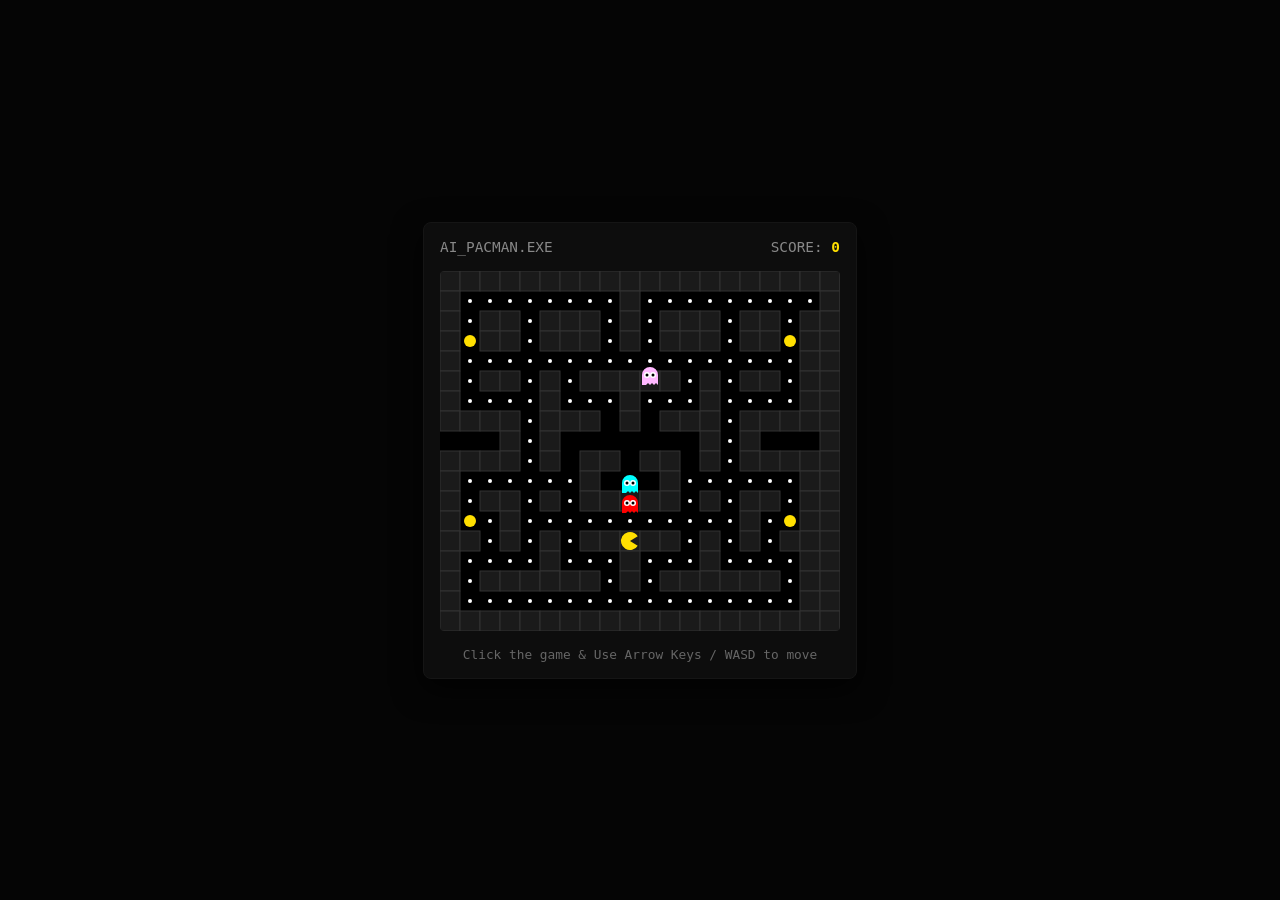
==== game.html @ cd70586c "feat: standalone pacman game test" ====
<!DOCTYPE html>
<html lang="en">
<head>
    <meta charset="UTF-8">
    <meta name="viewport" content="width=device-width, initial-scale=1.0">
    <title>AI Pac-Man Test</title>
    <style>
        body {
            background-color: #050505;
            color: #fff;
            font-family: monospace;
            display: flex;
            flex-direction: column;
            align-items: center;
            justify-content: center;
            height: 100vh;
            margin: 0;
        }
        .game-wrapper {
            background: #0d0d0d;
            border: 1px solid #151515;
            border-radius: 8px;
            padding: 1rem;
            box-shadow: 0 10px 30px rgba(0,0,0,0.8);
        }
        .header {
            display: flex;
            justify-content: space-between;
            margin-bottom: 1rem;
            font-size: 0.9rem;
            color: #888;
        }
        .score { color: #ffdf00; font-weight: bold; }
        canvas {
            background: #000;
            border-radius: 4px;
            display: block;
        }
        .controls { margin-top: 1rem; color: #666; font-size: 0.8rem; text-align: center; }
    </style>
</head>
<body>

    <div class="game-wrapper">
        <div class="header">
            <span>AI_PACMAN.EXE</span>
            <span>SCORE: <span class="score" id="score">0</span></span>
        </div>
        <canvas id="gameCanvas" width="400" height="360" tabindex="1"></canvas>
        <div class="controls">Click the game & Use Arrow Keys / WASD to move</div>
    </div>

    <script>
        const canvas = document.getElementById('gameCanvas');
        const ctx = canvas.getContext('2d');
        const scoreEl = document.getElementById('score');

        const tileSize = 20;
        // 20x18 grid
        const map = [
            "####################",
            "#........#.........#",
            "#.##.###.#.###.##.#",
            "#o##.###.#.###.##o#",
            "#.................#",
            "#.##.#.#####.#.##.#",
            "#....#...#...#....#",
            "####.### # ###.####",
            "   #.#       #.#   ",
            "####.# ##-## #.####",
            "#......#   #......#",
            "#.##.#.#####.#.##.#",
            "#o.#...........#.o#",
            "##.#.#.#####.#.#.##",
            "#....#...#...#....#",
            "#.######.#.######.#",
            "#.................#",
            "####################"
        ];

        let grid = [];
        let score = 0;
        let pacman = { x: 9, y: 13, dx: 0, dy: 0, nextDx: 0, nextDy: 0, angle: 0, mouth: 0, mouthDir: 1 };
        let ghosts = [
            { x: 9, y: 8, dx: 0, dy: 0, color: '#ff0000' },
            { x: 10, y: 8, dx: 0, dy: 0, color: '#ffb8ff' },
            { x: 9, y: 7, dx: 0, dy: 0, color: '#00ffff' }
        ];

        // Parse map
        for (let r = 0; r < map.length; r++) {
            let row = [];
            for (let c = 0; c < map[r].length; c++) {
                let char = map[r][c];
                if (char === '#') row.push(1);
                else if (char === '.') row.push(2);
                else if (char === 'o') row.push(3);
                else row.push(0);
            }
            row.push(1); // Right wall
            grid.push(row);
        }

        // Input Handler
        window.addEventListener('keydown', (e) => {
            if (['ArrowUp', 'ArrowDown', 'ArrowLeft', 'ArrowRight', 'w', 'a', 's', 'd'].includes(e.key)) {
                e.preventDefault();
            }
            if (e.key === 'ArrowUp' || e.key === 'w') { pacman.nextDx = 0; pacman.nextDy = -1; pacman.angle = -Math.PI/2; }
            if (e.key === 'ArrowDown' || e.key === 's') { pacman.nextDx = 0; pacman.nextDy = 1; pacman.angle = Math.PI/2; }
            if (e.key === 'ArrowLeft' || e.key === 'a') { pacman.nextDx = -1; pacman.nextDy = 0; pacman.angle = Math.PI; }
            if (e.key === 'ArrowRight' || e.key === 'd') { pacman.nextDx = 1; pacman.nextDy = 0; pacman.angle = 0; }
        });

        function draw() {
            ctx.fillStyle = '#000';
            ctx.fillRect(0, 0, canvas.width, canvas.height);

            // Draw Map
            for (let r = 0; r < grid.length; r++) {
                for (let c = 0; c < grid[r].length; c++) {
                    let val = grid[r][c];
                    let x = c * tileSize;
                    let y = r * tileSize;
                    
                    if (val === 1) {
                        ctx.fillStyle = '#1a1a1a';
                        ctx.fillRect(x, y, tileSize, tileSize);
                        ctx.strokeStyle = '#333';
                        ctx.strokeRect(x, y, tileSize, tileSize);
                    } else if (val === 2) {
                        ctx.fillStyle = '#fff';
                        ctx.beginPath();
                        ctx.arc(x + tileSize/2, y + tileSize/2, 2, 0, Math.PI * 2);
                        ctx.fill();
                    } else if (val === 3) {
                        ctx.fillStyle = '#ffdf00';
                        ctx.beginPath();
                        ctx.arc(x + tileSize/2, y + tileSize/2, 6, 0, Math.PI * 2);
                        ctx.fill();
                    }
                }
            }

            // Draw Pacman
            ctx.save();
            ctx.translate(pacman.x * tileSize + tileSize/2, pacman.y * tileSize + tileSize/2);
            ctx.rotate(pacman.angle);
            ctx.fillStyle = '#ffdf00';
            ctx.beginPath();
            pacman.mouth += 0.15 * pacman.mouthDir;
            if (pacman.mouth > 1 || pacman.mouth < 0) pacman.mouthDir *= -1;
            let mouthAngle = pacman.mouth * 0.6;
            ctx.arc(0, 0, tileSize/2 - 1, mouthAngle, Math.PI * 2 - mouthAngle);
            ctx.lineTo(0, 0);
            ctx.fill();
            ctx.restore();

            // Draw Ghosts
            ghosts.forEach(g => {
                ctx.save();
                ctx.translate(g.x * tileSize + tileSize/2, g.y * tileSize + tileSize/2);
                ctx.fillStyle = g.color;
                ctx.beginPath();
                ctx.arc(0, -2, tileSize/2 - 2, Math.PI, 0);
                ctx.lineTo(tileSize/2 - 2, tileSize/2 - 2);
                for(let i=0; i<3; i++) {
                    ctx.lineTo(tileSize/2 - 2 - (i*4+2), tileSize/2 - 4);
                    ctx.lineTo(tileSize/2 - 2 - (i*4+4), tileSize/2 - 2);
                }
                ctx.lineTo(-(tileSize/2 - 2), tileSize/2 - 2);
                ctx.fill();
                // Eyes
                ctx.fillStyle = '#fff';
                ctx.beginPath(); ctx.arc(-3, -2, 3, 0, Math.PI*2); ctx.fill();
                ctx.beginPath(); ctx.arc(3, -2, 3, 0, Math.PI*2); ctx.fill();
                ctx.fillStyle = '#000';
                ctx.beginPath(); ctx.arc(-3, -2, 1.5, 0, Math.PI*2); ctx.fill();
                ctx.beginPath(); ctx.arc(3, -2, 1.5, 0, Math.PI*2); ctx.fill();
                ctx.restore();
            });
        }

        function update() {
            // Handle Input Buffer
            if (pacman.nextDx !== 0 || pacman.nextDy !== 0) {
                let nextX = Math.round(pacman.x) + pacman.nextDx;
                let nextY = Math.round(pacman.y) + pacman.nextDy;
                if (grid[nextY] && grid[nextY][nextX] !== 1) {
                    pacman.dx = pacman.nextDx;
                    pacman.dy = pacman.nextDy;
                    pacman.nextDx = 0;
                    pacman.nextDy = 0;
                }
            }

            // Move Pacman
            if (pacman.x % 1 === 0 && pacman.y % 1 === 0) {
                let nextX = pacman.x + pacman.dx;
                let nextY = pacman.y + pacman.dy;
                if (!grid[nextY] || grid[nextY][nextX] === 1) {
                    pacman.dx = 0; pacman.dy = 0;
                }
            }
            
            pacman.x += pacman.dx * 0.1;
            pacman.y += pacman.dy * 0.1;

            // Eat Pellets
            let cx = Math.round(pacman.x);
            let cy = Math.round(pacman.y);
            if (grid[cy] && grid[cy][cx] === 2) {
                grid[cy][cx] = 0;
                score += 10;
                scoreEl.innerText = score;
            } else if (grid[cy] && grid[cy][cx] === 3) {
                grid[cy][cx] = 0;
                score += 50;
                scoreEl.innerText = score;
            }

            // Simple Ghost AI
            ghosts.forEach(g => {
                if (g.x % 1 === 0 && g.y % 1 === 0) {
                    let possible = [];
                    [[0,-1],[0,1],[-1,0],[1,0]].forEach(dir => {
                        if (grid[g.y+dir[1]] && grid[g.y+dir[1]][g.x+dir[0]] !== 1) {
                            possible.push(dir);
                        }
                    });
                    // Don't reverse
                    let forward = possible.filter(d => !(d[0] === -g.dx && d[1] === -g.dy));
                    if (forward.length > 0) possible = forward;
                    
                    if (possible.length > 0) {
                        let dir = possible[Math.floor(Math.random() * possible.length)];
                        g.dx = dir[0]; g.dy = dir[1];
                    } else {
                        g.dx = 0; g.dy = 0;
                    }
                }
                g.x += g.dx * 0.05;
                g.y += g.dy * 0.05;
            });
        }

        // Game Loop
        setInterval(() => {
            update();
            draw();
        }, 1000 / 60); // 60 FPS
    </script>
</body>
</html>
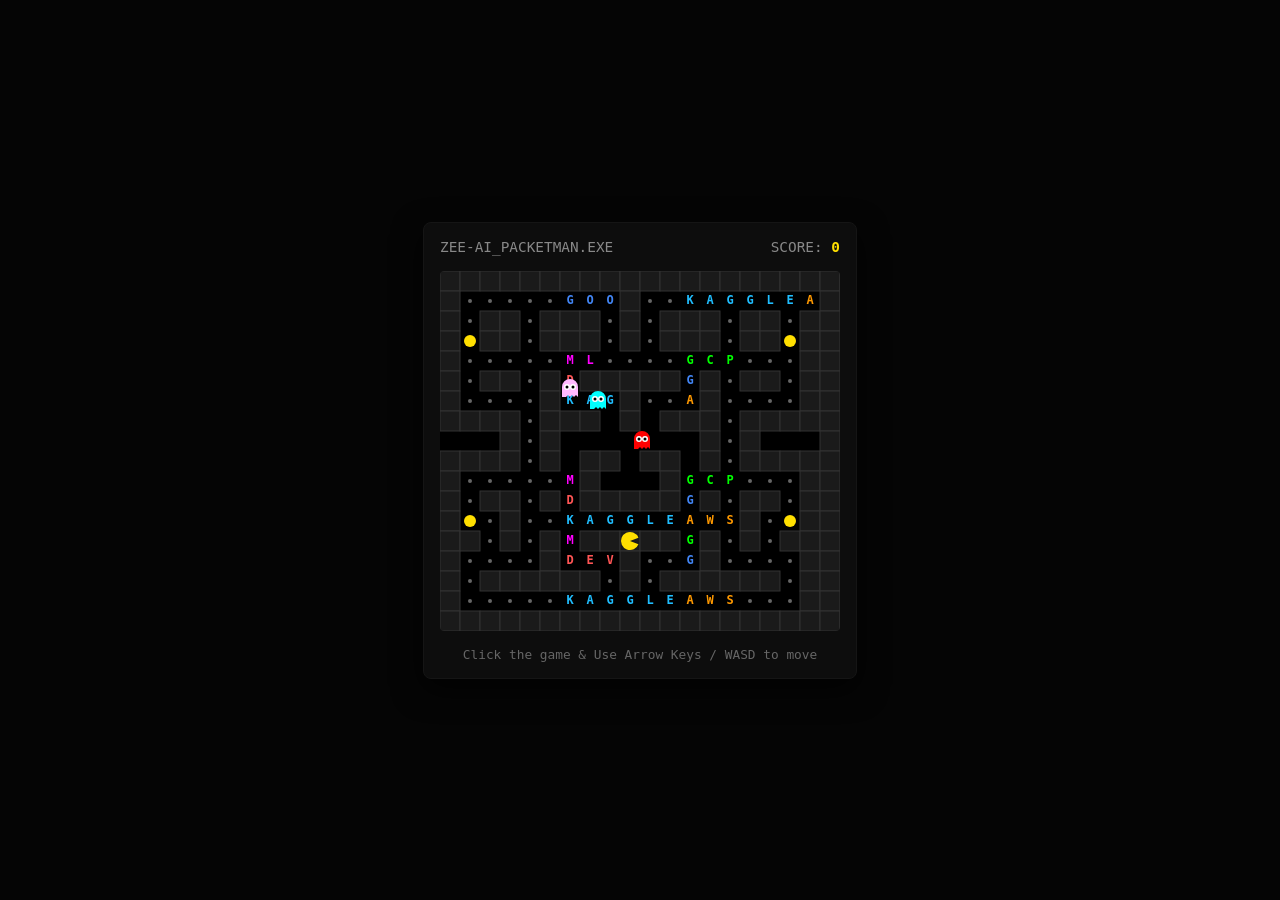
==== commit 00bfd48a: "feat: finalized ZEE-AI PACKETMAN game logic and text pellets" ====
--- a/game.html
+++ b/game.html
@@ -3,7 +3,7 @@
 <head>
     <meta charset="UTF-8">
     <meta name="viewport" content="width=device-width, initial-scale=1.0">
-    <title>AI Pac-Man Test</title>
+    <title>ZEE-AI PACKETMAN</title>
     <style>
         body {
             background-color: #050505;
@@ -43,7 +43,7 @@
 
     <div class="game-wrapper">
         <div class="header">
-            <span>AI_PACMAN.EXE</span>
+            <span>ZEE-AI_PACKETMAN.EXE</span>
             <span>SCORE: <span class="score" id="score">0</span></span>
         </div>
         <canvas id="gameCanvas" width="400" height="360" tabindex="1"></canvas>
@@ -87,21 +87,37 @@
             { x: 9, y: 7, dx: 0, dy: 0, color: '#00ffff' }
         ];
 
+        // Word definitions for the pellets
+        const words = ["GOOGLE", "KAGGLE", "AWS", "ML", "GCP", "DEV"];
+        const wordColors = ["#4285F4", "#20BEFF", "#FF9900", "#FF00FF", "#00FF00", "#FF5555"];
+        let wordIndex = 0;
+
         // Parse map
         for (let r = 0; r < map.length; r++) {
             let row = [];
             for (let c = 0; c < map[r].length; c++) {
                 let char = map[r][c];
                 if (char === '#') row.push(1);
-                else if (char === '.') row.push(2);
+                else if (char === '.') {
+                    if (c % 6 === 0) {
+                        row.push({ type: 2, word: words[wordIndex], color: wordColors[wordIndex], charIndex: 0 });
+                        wordIndex = (wordIndex + 1) % words.length;
+                    } else {
+                        let prev = row[row.length - 1];
+                        if (prev && typeof prev === 'object' && prev.type === 2 && prev.charIndex < prev.word.length - 1) {
+                            row.push({ type: 2, word: prev.word, color: prev.color, charIndex: prev.charIndex + 1 });
+                        } else {
+                            row.push(2);
+                        }
+                    }
+                }
                 else if (char === 'o') row.push(3);
                 else row.push(0);
             }
-            row.push(1); // Right wall
+            row.push(1);
             grid.push(row);
         }
 
-        // Input Handler
         window.addEventListener('keydown', (e) => {
             if (['ArrowUp', 'ArrowDown', 'ArrowLeft', 'ArrowRight', 'w', 'a', 's', 'd'].includes(e.key)) {
                 e.preventDefault();
@@ -116,7 +132,6 @@
             ctx.fillStyle = '#000';
             ctx.fillRect(0, 0, canvas.width, canvas.height);
 
-            // Draw Map
             for (let r = 0; r < grid.length; r++) {
                 for (let c = 0; c < grid[r].length; c++) {
                     let val = grid[r][c];
@@ -128,21 +143,27 @@
                         ctx.fillRect(x, y, tileSize, tileSize);
                         ctx.strokeStyle = '#333';
                         ctx.strokeRect(x, y, tileSize, tileSize);
-                    } else if (val === 2) {
-                        ctx.fillStyle = '#fff';
-                        ctx.beginPath();
-                        ctx.arc(x + tileSize/2, y + tileSize/2, 2, 0, Math.PI * 2);
-                        ctx.fill();
                     } else if (val === 3) {
                         ctx.fillStyle = '#ffdf00';
                         ctx.beginPath();
                         ctx.arc(x + tileSize/2, y + tileSize/2, 6, 0, Math.PI * 2);
                         ctx.fill();
+                    } else if (val && typeof val === 'object' && val.type === 2) {
+                        ctx.fillStyle = val.color;
+                        ctx.font = "bold 12px monospace";
+                        ctx.textAlign = "center";
+                        ctx.textBaseline = "middle";
+                        let letter = val.word[val.charIndex];
+                        ctx.fillText(letter, x + tileSize/2, y + tileSize/2);
+                    } else if (val === 2) {
+                        ctx.fillStyle = '#666';
+                        ctx.beginPath();
+                        ctx.arc(x + tileSize/2, y + tileSize/2, 2, 0, Math.PI * 2);
+                        ctx.fill();
                     }
                 }
             }
 
-            // Draw Pacman
             ctx.save();
             ctx.translate(pacman.x * tileSize + tileSize/2, pacman.y * tileSize + tileSize/2);
             ctx.rotate(pacman.angle);
@@ -156,7 +177,6 @@
             ctx.fill();
             ctx.restore();
 
-            // Draw Ghosts
             ghosts.forEach(g => {
                 ctx.save();
                 ctx.translate(g.x * tileSize + tileSize/2, g.y * tileSize + tileSize/2);
@@ -170,7 +190,6 @@
                 }
                 ctx.lineTo(-(tileSize/2 - 2), tileSize/2 - 2);
                 ctx.fill();
-                // Eyes
                 ctx.fillStyle = '#fff';
                 ctx.beginPath(); ctx.arc(-3, -2, 3, 0, Math.PI*2); ctx.fill();
                 ctx.beginPath(); ctx.arc(3, -2, 3, 0, Math.PI*2); ctx.fill();
@@ -182,7 +201,6 @@
         }
 
         function update() {
-            // Handle Input Buffer
             if (pacman.nextDx !== 0 || pacman.nextDy !== 0) {
                 let nextX = Math.round(pacman.x) + pacman.nextDx;
                 let nextY = Math.round(pacman.y) + pacman.nextDy;
@@ -194,8 +212,10 @@
                 }
             }
 
-            // Move Pacman
-            if (pacman.x % 1 === 0 && pacman.y % 1 === 0) {
+            let isCentered = Math.abs(pacman.x - Math.round(pacman.x)) < 0.01 && Math.abs(pacman.y - Math.round(pacman.y)) < 0.01;
+            if (isCentered) {
+                pacman.x = Math.round(pacman.x);
+                pacman.y = Math.round(pacman.y);
                 let nextX = pacman.x + pacman.dx;
                 let nextY = pacman.y + pacman.dy;
                 if (!grid[nextY] || grid[nextY][nextX] === 1) {
@@ -203,32 +223,30 @@
                 }
             }
             
-            pacman.x += pacman.dx * 0.1;
-            pacman.y += pacman.dy * 0.1;
-
-            // Eat Pellets
+            pacman.x += pacman.dx * 0.2;
+            pacman.y += pacman.dy * 0.2;
+
             let cx = Math.round(pacman.x);
             let cy = Math.round(pacman.y);
-            if (grid[cy] && grid[cy][cx] === 2) {
+            if (grid[cy] && grid[cy][cx] !== 1 && grid[cy][cx] !== 0) {
+                if (grid[cy][cx] === 2 || (grid[cy][cx] && grid[cy][cx].type === 2)) {
+                    score += 10;
+                } else if (grid[cy][cx] === 3) {
+                    score += 50;
+                }
                 grid[cy][cx] = 0;
-                score += 10;
                 scoreEl.innerText = score;
-            } else if (grid[cy] && grid[cy][cx] === 3) {
-                grid[cy][cx] = 0;
-                score += 50;
-                scoreEl.innerText = score;
-            }
-
-            // Simple Ghost AI
+            }
+
             ghosts.forEach(g => {
-                if (g.x % 1 === 0 && g.y % 1 === 0) {
+                if (Math.abs(g.x - Math.round(g.x)) < 0.01 && Math.abs(g.y - Math.round(g.y)) < 0.01) {
+                    g.x = Math.round(g.x); g.y = Math.round(g.y);
                     let possible = [];
                     [[0,-1],[0,1],[-1,0],[1,0]].forEach(dir => {
                         if (grid[g.y+dir[1]] && grid[g.y+dir[1]][g.x+dir[0]] !== 1) {
                             possible.push(dir);
                         }
                     });
-                    // Don't reverse
                     let forward = possible.filter(d => !(d[0] === -g.dx && d[1] === -g.dy));
                     if (forward.length > 0) possible = forward;
                     
@@ -239,16 +257,15 @@
                         g.dx = 0; g.dy = 0;
                     }
                 }
-                g.x += g.dx * 0.05;
-                g.y += g.dy * 0.05;
+                g.x += g.dx * 0.1;
+                g.y += g.dy * 0.1;
             });
         }
 
-        // Game Loop
         setInterval(() => {
             update();
             draw();
-        }, 1000 / 60); // 60 FPS
+        }, 1000 / 60);
     </script>
 </body>
 </html>
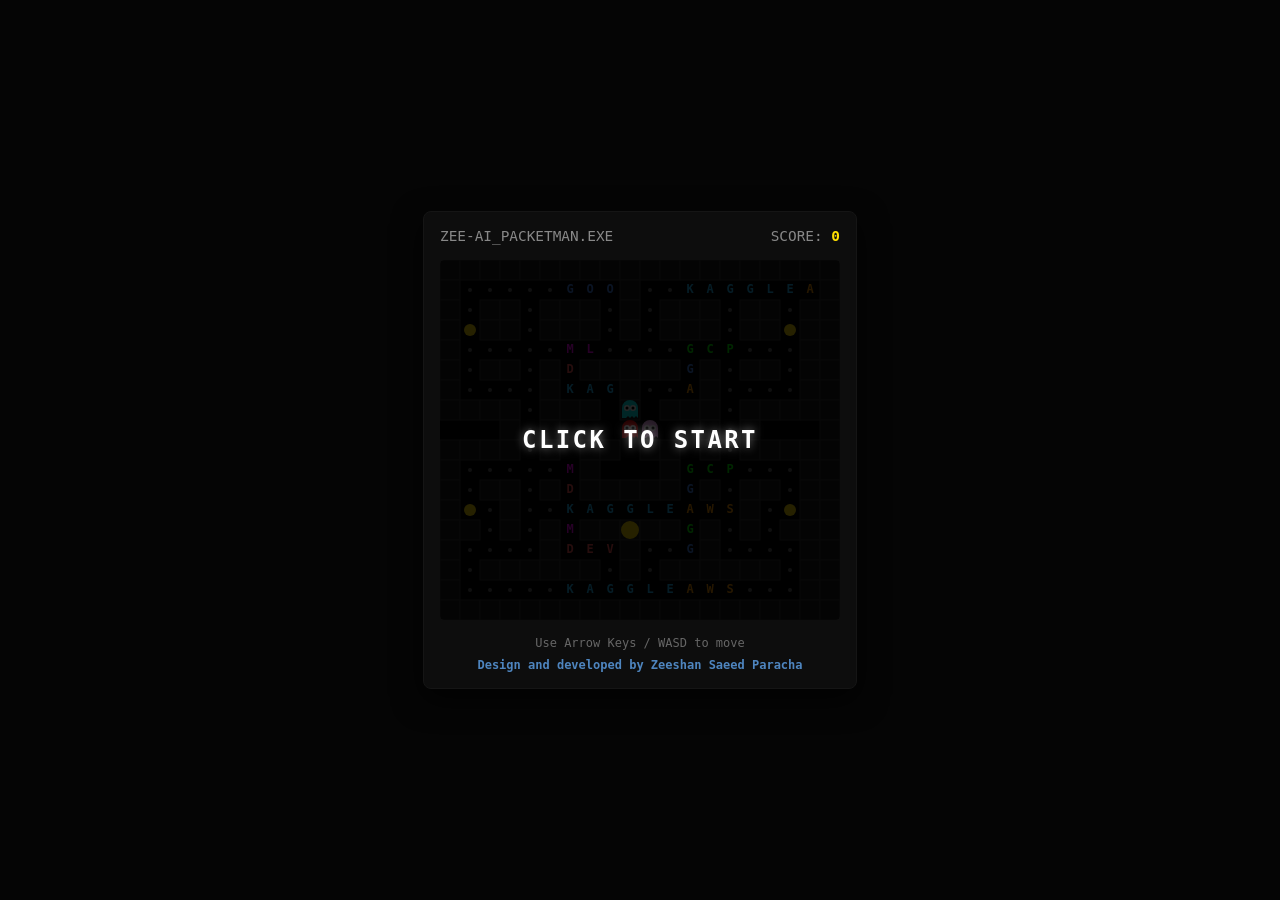
==== commit f5e2fe44: "feat: added retro click to start overlay" ====
--- a/game.html
+++ b/game.html
@@ -22,6 +22,7 @@
             border-radius: 8px;
             padding: 1rem;
             box-shadow: 0 10px 30px rgba(0,0,0,0.8);
+            position: relative;
         }
         .header {
             display: flex;
@@ -31,12 +32,56 @@
             color: #888;
         }
         .score { color: #ffdf00; font-weight: bold; }
+        
+        .canvas-container {
+            position: relative;
+        }
+
         canvas {
             background: #000;
             border-radius: 4px;
             display: block;
         }
-        .controls { margin-top: 1rem; color: #666; font-size: 0.8rem; text-align: center; }
+
+        /* Retro Overlay */
+        .start-overlay {
+            position: absolute;
+            top: 0; left: 0; width: 100%; height: 100%;
+            background: rgba(0, 0, 0, 0.85);
+            display: flex;
+            justify-content: center;
+            align-items: center;
+            border-radius: 4px;
+            cursor: pointer;
+            z-index: 10;
+        }
+        .start-text {
+            font-size: 1.5rem;
+            font-weight: bold;
+            letter-spacing: 0.1em;
+            text-align: center;
+            animation: retroBlink 1.5s infinite;
+            text-shadow: 0 0 10px rgba(255, 255, 255, 0.5);
+        }
+        @keyframes retroBlink {
+            0% { color: #ff0000; text-shadow: 0 0 10px #ff0000; }
+            20% { color: #ffff00; text-shadow: 0 0 10px #ffff00; }
+            40% { color: #00ff00; text-shadow: 0 0 10px #00ff00; }
+            60% { color: #00ffff; text-shadow: 0 0 10px #00ffff; }
+            80% { color: #ff00ff; text-shadow: 0 0 10px #ff00ff; }
+            100% { color: #ff0000; text-shadow: 0 0 10px #ff0000; }
+        }
+
+        .controls { 
+            margin-top: 1rem; 
+            color: #666; 
+            font-size: 0.75rem; 
+            text-align: center; 
+            display: flex;
+            flex-direction: column;
+            gap: 0.5rem;
+        }
+        .credits { color: #4E85BF; font-weight: bold; }
     </style>
 </head>
 <body>
@@ -46,17 +91,27 @@
             <span>ZEE-AI_PACKETMAN.EXE</span>
             <span>SCORE: <span class="score" id="score">0</span></span>
         </div>
-        <canvas id="gameCanvas" width="400" height="360" tabindex="1"></canvas>
-        <div class="controls">Click the game & Use Arrow Keys / WASD to move</div>
+        
+        <div class="canvas-container">
+            <canvas id="gameCanvas" width="400" height="360"></canvas>
+            <div class="start-overlay" id="startOverlay">
+                <div class="start-text">CLICK TO START</div>
+            </div>
+        </div>
+
+        <div class="controls">
+            <div>Use Arrow Keys / WASD to move</div>
+            <div class="credits">Design and developed by Zeeshan Saeed Paracha</div>
+        </div>
     </div>
 
     <script>
         const canvas = document.getElementById('gameCanvas');
         const ctx = canvas.getContext('2d');
         const scoreEl = document.getElementById('score');
+        const startOverlay = document.getElementById('startOverlay');
 
         const tileSize = 20;
-        // 20x18 grid
         const map = [
             "####################",
             "#........#.........#",
@@ -80,45 +135,62 @@
 
         let grid = [];
         let score = 0;
+        let isPlaying = false;
+        let animationId;
+
         let pacman = { x: 9, y: 13, dx: 0, dy: 0, nextDx: 0, nextDy: 0, angle: 0, mouth: 0, mouthDir: 1 };
         let ghosts = [
-            { x: 9, y: 8, dx: 0, dy: 0, color: '#ff0000' },
-            { x: 10, y: 8, dx: 0, dy: 0, color: '#ffb8ff' },
-            { x: 9, y: 7, dx: 0, dy: 0, color: '#00ffff' }
+            { x: 9, y: 8, dx: 1, dy: 0, color: '#ff0000' },
+            { x: 10, y: 8, dx: -1, dy: 0, color: '#ffb8ff' },
+            { x: 9, y: 7, dx: 0, dy: 1, color: '#00ffff' }
         ];
 
-        // Word definitions for the pellets
         const words = ["GOOGLE", "KAGGLE", "AWS", "ML", "GCP", "DEV"];
         const wordColors = ["#4285F4", "#20BEFF", "#FF9900", "#FF00FF", "#00FF00", "#FF5555"];
         let wordIndex = 0;
 
-        // Parse map
-        for (let r = 0; r < map.length; r++) {
-            let row = [];
-            for (let c = 0; c < map[r].length; c++) {
-                let char = map[r][c];
-                if (char === '#') row.push(1);
-                else if (char === '.') {
-                    if (c % 6 === 0) {
-                        row.push({ type: 2, word: words[wordIndex], color: wordColors[wordIndex], charIndex: 0 });
-                        wordIndex = (wordIndex + 1) % words.length;
-                    } else {
-                        let prev = row[row.length - 1];
-                        if (prev && typeof prev === 'object' && prev.type === 2 && prev.charIndex < prev.word.length - 1) {
-                            row.push({ type: 2, word: prev.word, color: prev.color, charIndex: prev.charIndex + 1 });
+        function initGrid() {
+            grid = [];
+            wordIndex = 0;
+            for (let r = 0; r < map.length; r++) {
+                let row = [];
+                for (let c = 0; c < map[r].length; c++) {
+                    let char = map[r][c];
+                    if (char === '#') row.push(1);
+                    else if (char === '.') {
+                        if (c % 6 === 0) {
+                            row.push({ type: 2, word: words[wordIndex], color: wordColors[wordIndex], charIndex: 0 });
+                            wordIndex = (wordIndex + 1) % words.length;
                         } else {
-                            row.push(2);
+                            let prev = row[row.length - 1];
+                            if (prev && typeof prev === 'object' && prev.type === 2 && prev.charIndex < prev.word.length - 1) {
+                                row.push({ type: 2, word: prev.word, color: prev.color, charIndex: prev.charIndex + 1 });
+                            } else {
+                                row.push(2);
+                            }
                         }
                     }
-                }
-                else if (char === 'o') row.push(3);
-                else row.push(0);
-            }
-            row.push(1);
-            grid.push(row);
-        }
+                    else if (char === 'o') row.push(3);
+                    else row.push(0);
+                }
+                row.push(1);
+                grid.push(row);
+            }
+        }
+
+        initGrid();
+        draw(); // Draw initial static frame
+
+        startOverlay.addEventListener('click', () => {
+            startOverlay.style.display = 'none';
+            isPlaying = true;
+            canvas.focus();
+            if (animationId) cancelAnimationFrame(animationId);
+            gameLoop();
+        });
 
         window.addEventListener('keydown', (e) => {
+            if (!isPlaying) return;
             if (['ArrowUp', 'ArrowDown', 'ArrowLeft', 'ArrowRight', 'w', 'a', 's', 'd'].includes(e.key)) {
                 e.preventDefault();
             }
@@ -169,8 +241,10 @@
             ctx.rotate(pacman.angle);
             ctx.fillStyle = '#ffdf00';
             ctx.beginPath();
-            pacman.mouth += 0.15 * pacman.mouthDir;
-            if (pacman.mouth > 1 || pacman.mouth < 0) pacman.mouthDir *= -1;
+            if(isPlaying) {
+                pacman.mouth += 0.15 * pacman.mouthDir;
+                if (pacman.mouth > 1 || pacman.mouth < 0) pacman.mouthDir *= -1;
+            }
             let mouthAngle = pacman.mouth * 0.6;
             ctx.arc(0, 0, tileSize/2 - 1, mouthAngle, Math.PI * 2 - mouthAngle);
             ctx.lineTo(0, 0);
@@ -201,31 +275,39 @@
         }
 
         function update() {
+            if (!isPlaying) return;
+
+            // Check for player input buffering and turn
             if (pacman.nextDx !== 0 || pacman.nextDy !== 0) {
-                let nextX = Math.round(pacman.x) + pacman.nextDx;
-                let nextY = Math.round(pacman.y) + pacman.nextDy;
-                if (grid[nextY] && grid[nextY][nextX] !== 1) {
-                    pacman.dx = pacman.nextDx;
-                    pacman.dy = pacman.nextDy;
-                    pacman.nextDx = 0;
-                    pacman.nextDy = 0;
-                }
-            }
-
-            let isCentered = Math.abs(pacman.x - Math.round(pacman.x)) < 0.01 && Math.abs(pacman.y - Math.round(pacman.y)) < 0.01;
-            if (isCentered) {
-                pacman.x = Math.round(pacman.x);
-                pacman.y = Math.round(pacman.y);
-                let nextX = pacman.x + pacman.dx;
-                let nextY = pacman.y + pacman.dy;
-                if (!grid[nextY] || grid[nextY][nextX] === 1) {
-                    pacman.dx = 0; pacman.dy = 0;
-                }
-            }
-            
-            pacman.x += pacman.dx * 0.2;
-            pacman.y += pacman.dy * 0.2;
-
+                if (Math.abs(pacman.x - Math.round(pacman.x)) < 0.2 && Math.abs(pacman.y - Math.round(pacman.y)) < 0.2) {
+                    let turnX = Math.round(pacman.x) + pacman.nextDx;
+                    let turnY = Math.round(pacman.y) + pacman.nextDy;
+                    if (grid[turnY] && grid[turnY][turnX] !== 1) {
+                        pacman.x = Math.round(pacman.x);
+                        pacman.y = Math.round(pacman.y);
+                        pacman.dx = pacman.nextDx;
+                        pacman.dy = pacman.nextDy;
+                        pacman.nextDx = 0; pacman.nextDy = 0;
+                    }
+                }
+            }
+
+            // Move Pacman if path is clear
+            let nextX = pacman.x + pacman.dx * 0.15;
+            let nextY = pacman.y + pacman.dy * 0.15;
+            let checkX = Math.round(nextX + (pacman.dx > 0 ? 0.4 : (pacman.dx < 0 ? -0.4 : 0)));
+            let checkY = Math.round(nextY + (pacman.dy > 0 ? 0.4 : (pacman.dy < 0 ? -0.4 : 0)));
+
+            if (grid[checkY] && grid[checkY][checkX] !== 1) {
+                pacman.x = nextX;
+                pacman.y = nextY;
+            } else {
+                if (pacman.dx !== 0) pacman.x = Math.round(pacman.x);
+                if (pacman.dy !== 0) pacman.y = Math.round(pacman.y);
+                pacman.dx = 0; pacman.dy = 0;
+            }
+
+            // Eat Pellets
             let cx = Math.round(pacman.x);
             let cy = Math.round(pacman.y);
             if (grid[cy] && grid[cy][cx] !== 1 && grid[cy][cx] !== 0) {
@@ -238,8 +320,9 @@
                 scoreEl.innerText = score;
             }
 
+            // Ghost movement
             ghosts.forEach(g => {
-                if (Math.abs(g.x - Math.round(g.x)) < 0.01 && Math.abs(g.y - Math.round(g.y)) < 0.01) {
+                if (Math.abs(g.x - Math.round(g.x)) < 0.1 && Math.abs(g.y - Math.round(g.y)) < 0.1) {
                     g.x = Math.round(g.x); g.y = Math.round(g.y);
                     let possible = [];
                     [[0,-1],[0,1],[-1,0],[1,0]].forEach(dir => {
@@ -262,10 +345,13 @@
             });
         }
 
-        setInterval(() => {
+        function gameLoop() {
             update();
             draw();
-        }, 1000 / 60);
+            if (isPlaying) {
+                animationId = requestAnimationFrame(gameLoop);
+            }
+        }
     </script>
 </body>
 </html>
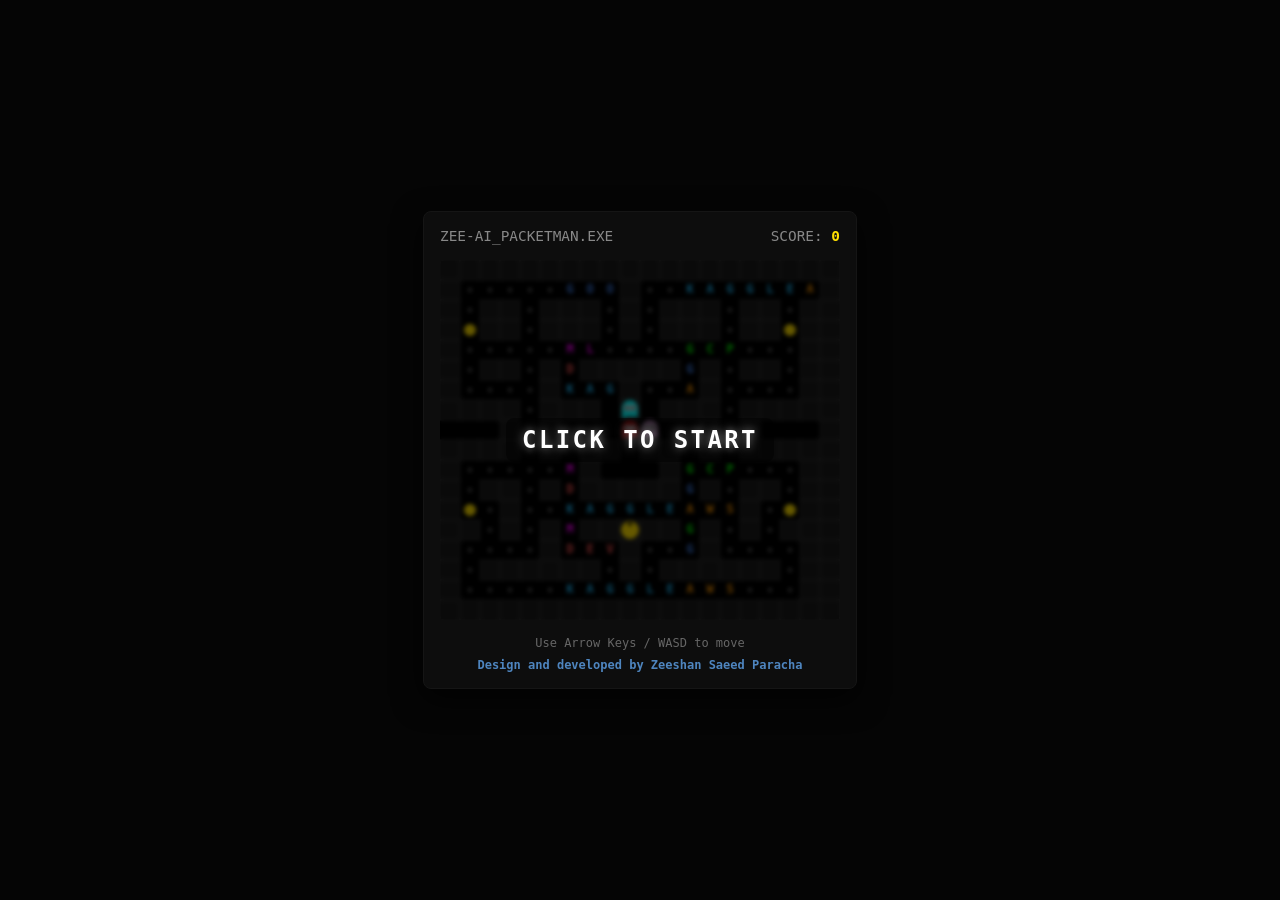
==== commit 63c6b5ee: "fix: added game preview behind start overlay" ====
--- a/game.html
+++ b/game.html
@@ -47,13 +47,14 @@
         .start-overlay {
             position: absolute;
             top: 0; left: 0; width: 100%; height: 100%;
-            background: rgba(0, 0, 0, 0.85);
+            background: rgba(0, 0, 0, 0.6); /* Less opaque so maze is visible */
             display: flex;
             justify-content: center;
             align-items: center;
             border-radius: 4px;
             cursor: pointer;
             z-index: 10;
+            backdrop-filter: blur(2px);
         }
         .start-text {
             font-size: 1.5rem;
@@ -62,6 +63,9 @@
             text-align: center;
             animation: retroBlink 1.5s infinite;
             text-shadow: 0 0 10px rgba(255, 255, 255, 0.5);
+            background: rgba(0,0,0,0.5);
+            padding: 0.5rem 1rem;
+            border-radius: 8px;
         }
         @keyframes retroBlink {
             0% { color: #ff0000; text-shadow: 0 0 10px #ff0000; }
@@ -137,13 +141,17 @@
         let score = 0;
         let isPlaying = false;
         let animationId;
+        let frightTimer = 0;
 
         let pacman = { x: 9, y: 13, dx: 0, dy: 0, nextDx: 0, nextDy: 0, angle: 0, mouth: 0, mouthDir: 1 };
-        let ghosts = [
-            { x: 9, y: 8, dx: 1, dy: 0, color: '#ff0000' },
-            { x: 10, y: 8, dx: -1, dy: 0, color: '#ffb8ff' },
-            { x: 9, y: 7, dx: 0, dy: 1, color: '#00ffff' }
+        
+        const ghostSpawns = [
+            { x: 9, y: 8, color: '#ff0000' },
+            { x: 10, y: 8, color: '#ffb8ff' },
+            { x: 9, y: 7, color: '#00ffff' }
         ];
+
+        let ghosts = JSON.parse(JSON.stringify(ghostSpawns)).map(g => ({...g, dx: 0, dy: 0}));
 
         const words = ["GOOGLE", "KAGGLE", "AWS", "ML", "GCP", "DEV"];
         const wordColors = ["#4285F4", "#20BEFF", "#FF9900", "#FF00FF", "#00FF00", "#FF5555"];
@@ -178,8 +186,9 @@
             }
         }
 
+        // Init and draw static board BEFORE clicking start
         initGrid();
-        draw(); // Draw initial static frame
+        draw(); 
 
         startOverlay.addEventListener('click', () => {
             startOverlay.style.display = 'none';
@@ -236,6 +245,7 @@
                 }
             }
 
+            // Draw Pacman
             ctx.save();
             ctx.translate(pacman.x * tileSize + tileSize/2, pacman.y * tileSize + tileSize/2);
             ctx.rotate(pacman.angle);
@@ -249,12 +259,29 @@
             ctx.arc(0, 0, tileSize/2 - 1, mouthAngle, Math.PI * 2 - mouthAngle);
             ctx.lineTo(0, 0);
             ctx.fill();
+            
+            // Draw Pacman Eye
+            ctx.fillStyle = '#000';
+            ctx.beginPath();
+            ctx.arc(0, -6, 2, 0, Math.PI * 2);
+            ctx.fill();
             ctx.restore();
 
+            // Draw Ghosts
             ghosts.forEach(g => {
                 ctx.save();
                 ctx.translate(g.x * tileSize + tileSize/2, g.y * tileSize + tileSize/2);
-                ctx.fillStyle = g.color;
+                
+                if (frightTimer > 0) {
+                    if (frightTimer < 120 && Math.floor(frightTimer / 15) % 2 === 0) {
+                        ctx.fillStyle = '#fff';
+                    } else {
+                        ctx.fillStyle = '#0000ff';
+                    }
+                } else {
+                    ctx.fillStyle = g.color;
+                }
+
                 ctx.beginPath();
                 ctx.arc(0, -2, tileSize/2 - 2, Math.PI, 0);
                 ctx.lineTo(tileSize/2 - 2, tileSize/2 - 2);
@@ -264,7 +291,8 @@
                 }
                 ctx.lineTo(-(tileSize/2 - 2), tileSize/2 - 2);
                 ctx.fill();
-                ctx.fillStyle = '#fff';
+                
+                ctx.fillStyle = frightTimer > 0 ? '#ffb8ff' : '#fff';
                 ctx.beginPath(); ctx.arc(-3, -2, 3, 0, Math.PI*2); ctx.fill();
                 ctx.beginPath(); ctx.arc(3, -2, 3, 0, Math.PI*2); ctx.fill();
                 ctx.fillStyle = '#000';
@@ -277,7 +305,6 @@
         function update() {
             if (!isPlaying) return;
 
-            // Check for player input buffering and turn
             if (pacman.nextDx !== 0 || pacman.nextDy !== 0) {
                 if (Math.abs(pacman.x - Math.round(pacman.x)) < 0.2 && Math.abs(pacman.y - Math.round(pacman.y)) < 0.2) {
                     let turnX = Math.round(pacman.x) + pacman.nextDx;
@@ -292,7 +319,6 @@
                 }
             }
 
-            // Move Pacman if path is clear
             let nextX = pacman.x + pacman.dx * 0.15;
             let nextY = pacman.y + pacman.dy * 0.15;
             let checkX = Math.round(nextX + (pacman.dx > 0 ? 0.4 : (pacman.dx < 0 ? -0.4 : 0)));
@@ -307,7 +333,6 @@
                 pacman.dx = 0; pacman.dy = 0;
             }
 
-            // Eat Pellets
             let cx = Math.round(pacman.x);
             let cy = Math.round(pacman.y);
             if (grid[cy] && grid[cy][cx] !== 1 && grid[cy][cx] !== 0) {
@@ -315,33 +340,67 @@
                     score += 10;
                 } else if (grid[cy][cx] === 3) {
                     score += 50;
+                    frightTimer = 360;
                 }
                 grid[cy][cx] = 0;
                 scoreEl.innerText = score;
             }
 
-            // Ghost movement
-            ghosts.forEach(g => {
+            if (frightTimer > 0) {
+                frightTimer--;
+            }
+
+            ghosts.forEach((g, index) => {
                 if (Math.abs(g.x - Math.round(g.x)) < 0.1 && Math.abs(g.y - Math.round(g.y)) < 0.1) {
-                    g.x = Math.round(g.x); g.y = Math.round(g.y);
+                    g.x = Math.round(g.x); 
+                    g.y = Math.round(g.y);
+                    
                     let possible = [];
                     [[0,-1],[0,1],[-1,0],[1,0]].forEach(dir => {
                         if (grid[g.y+dir[1]] && grid[g.y+dir[1]][g.x+dir[0]] !== 1) {
                             possible.push(dir);
                         }
                     });
+
                     let forward = possible.filter(d => !(d[0] === -g.dx && d[1] === -g.dy));
                     if (forward.length > 0) possible = forward;
                     
+                    if (frightTimer > 0) {
+                        possible.sort((a, b) => {
+                            let distA = Math.hypot((g.x + a[0]) - pacman.x, (g.y + a[1]) - pacman.y);
+                            let distB = Math.hypot((g.x + b[0]) - pacman.x, (g.y + b[1]) - pacman.y);
+                            return distB - distA;
+                        });
+                    }
+
                     if (possible.length > 0) {
-                        let dir = possible[Math.floor(Math.random() * possible.length)];
-                        g.dx = dir[0]; g.dy = dir[1];
+                        let dir = (Math.random() < 0.2) ? possible[Math.floor(Math.random() * possible.length)] : possible[0];
+                        g.dx = dir[0]; 
+                        g.dy = dir[1];
                     } else {
+                        g.dx = 0; 
+                        g.dy = 0;
+                    }
+                }
+
+                let speed = frightTimer > 0 ? 0.05 : 0.1;
+                g.x += g.dx * speed;
+                g.y += g.dy * speed;
+
+                let dist = Math.hypot(g.x - pacman.x, g.y - pacman.y);
+                if (dist < 0.5) {
+                    if (frightTimer > 0) {
+                        score += 200;
+                        scoreEl.innerText = score;
+                        g.x = ghostSpawns[index].x;
+                        g.y = ghostSpawns[index].y;
                         g.dx = 0; g.dy = 0;
-                    }
-                }
-                g.x += g.dx * 0.1;
-                g.y += g.dy * 0.1;
+                    } else {
+                        pacman.x = 9;
+                        pacman.y = 13;
+                        pacman.dx = 0; pacman.dy = 0;
+                    }
+                }
             });
         }
 
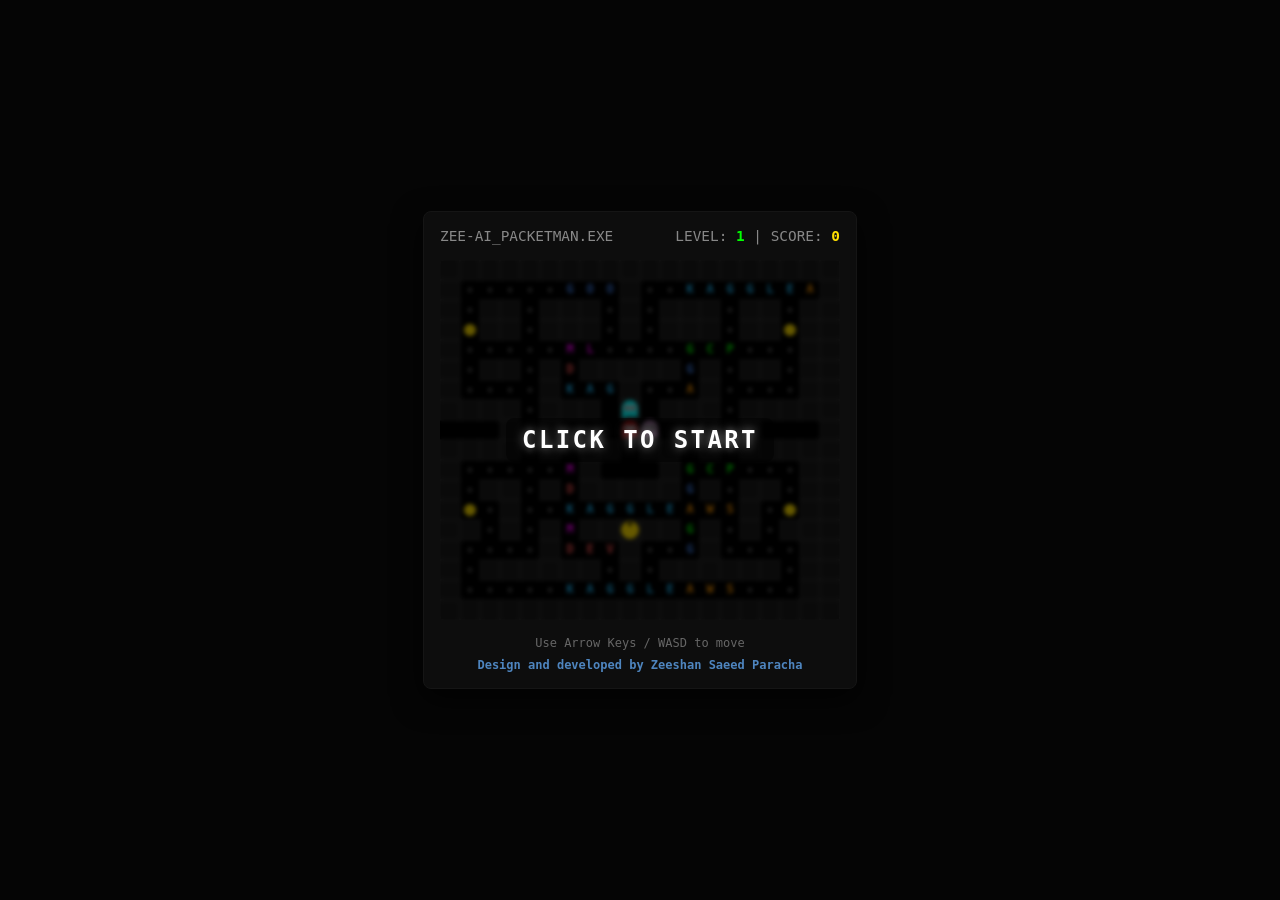
==== commit c2dfadb2: "fix: perfect ghost AI, level system, and speed increases" ====
--- a/game.html
+++ b/game.html
@@ -32,6 +32,7 @@
             color: #888;
         }
         .score { color: #ffdf00; font-weight: bold; }
+        .level { color: #00ff00; font-weight: bold; }
         
         .canvas-container {
             position: relative;
@@ -43,12 +44,12 @@
             display: block;
         }
 
-        /* Retro Overlay */
         .start-overlay {
             position: absolute;
             top: 0; left: 0; width: 100%; height: 100%;
-            background: rgba(0, 0, 0, 0.6); /* Less opaque so maze is visible */
+            background: rgba(0, 0, 0, 0.6);
             display: flex;
+            flex-direction: column;
             justify-content: center;
             align-items: center;
             border-radius: 4px;
@@ -93,7 +94,7 @@
     <div class="game-wrapper">
         <div class="header">
             <span>ZEE-AI_PACKETMAN.EXE</span>
-            <span>SCORE: <span class="score" id="score">0</span></span>
+            <span>LEVEL: <span class="level" id="level">1</span> | SCORE: <span class="score" id="score">0</span></span>
         </div>
         
         <div class="canvas-container">
@@ -113,6 +114,7 @@
         const canvas = document.getElementById('gameCanvas');
         const ctx = canvas.getContext('2d');
         const scoreEl = document.getElementById('score');
+        const levelEl = document.getElementById('level');
         const startOverlay = document.getElementById('startOverlay');
 
         const tileSize = 20;
@@ -139,9 +141,11 @@
 
         let grid = [];
         let score = 0;
+        let level = 1;
         let isPlaying = false;
         let animationId;
         let frightTimer = 0;
+        let pelletsLeft = 0;
 
         let pacman = { x: 9, y: 13, dx: 0, dy: 0, nextDx: 0, nextDy: 0, angle: 0, mouth: 0, mouthDir: 1 };
         
@@ -151,21 +155,37 @@
             { x: 9, y: 7, color: '#00ffff' }
         ];
 
-        let ghosts = JSON.parse(JSON.stringify(ghostSpawns)).map(g => ({...g, dx: 0, dy: 0}));
+        let ghosts = [];
+
+        function resetGhosts() {
+            ghosts = ghostSpawns.map(g => ({ 
+                ...g, 
+                dx: 0, 
+                dy: 0, 
+                state: 0, 
+                respawnTimer: 0
+            }));
+        }
 
         const words = ["GOOGLE", "KAGGLE", "AWS", "ML", "GCP", "DEV"];
         const wordColors = ["#4285F4", "#20BEFF", "#FF9900", "#FF00FF", "#00FF00", "#FF5555"];
         let wordIndex = 0;
 
-        function initGrid() {
+        function initGame() {
             grid = [];
             wordIndex = 0;
+            pelletsLeft = 0;
+            frightTimer = 0;
+            pacman.x = 9; pacman.y = 13; pacman.dx = 0; pacman.dy = 0; pacman.nextDx = 0; pacman.nextDy = 0;
+            resetGhosts();
+
             for (let r = 0; r < map.length; r++) {
                 let row = [];
                 for (let c = 0; c < map[r].length; c++) {
                     let char = map[r][c];
                     if (char === '#') row.push(1);
                     else if (char === '.') {
+                        pelletsLeft++;
                         if (c % 6 === 0) {
                             row.push({ type: 2, word: words[wordIndex], color: wordColors[wordIndex], charIndex: 0 });
                             wordIndex = (wordIndex + 1) % words.length;
@@ -178,7 +198,7 @@
                             }
                         }
                     }
-                    else if (char === 'o') row.push(3);
+                    else if (char === 'o') { row.push(3); pelletsLeft++; }
                     else row.push(0);
                 }
                 row.push(1);
@@ -186,8 +206,14 @@
             }
         }
 
-        // Init and draw static board BEFORE clicking start
-        initGrid();
+        function nextLevel() {
+            level++;
+            levelEl.innerText = level;
+            initGame();
+            draw();
+        }
+
+        initGame();
         draw(); 
 
         startOverlay.addEventListener('click', () => {
@@ -260,7 +286,6 @@
             ctx.lineTo(0, 0);
             ctx.fill();
             
-            // Draw Pacman Eye
             ctx.fillStyle = '#000';
             ctx.beginPath();
             ctx.arc(0, -6, 2, 0, Math.PI * 2);
@@ -269,30 +294,34 @@
 
             // Draw Ghosts
             ghosts.forEach(g => {
+                let drawBody = g.state !== 2; 
+
                 ctx.save();
                 ctx.translate(g.x * tileSize + tileSize/2, g.y * tileSize + tileSize/2);
                 
-                if (frightTimer > 0) {
-                    if (frightTimer < 120 && Math.floor(frightTimer / 15) % 2 === 0) {
-                        ctx.fillStyle = '#fff';
+                if (drawBody) {
+                    if (g.state === 1) {
+                        if (frightTimer < 120 && Math.floor(frightTimer / 15) % 2 === 0) {
+                            ctx.fillStyle = '#fff';
+                        } else {
+                            ctx.fillStyle = '#0000ff';
+                        }
                     } else {
-                        ctx.fillStyle = '#0000ff';
-                    }
-                } else {
-                    ctx.fillStyle = g.color;
-                }
-
-                ctx.beginPath();
-                ctx.arc(0, -2, tileSize/2 - 2, Math.PI, 0);
-                ctx.lineTo(tileSize/2 - 2, tileSize/2 - 2);
-                for(let i=0; i<3; i++) {
-                    ctx.lineTo(tileSize/2 - 2 - (i*4+2), tileSize/2 - 4);
-                    ctx.lineTo(tileSize/2 - 2 - (i*4+4), tileSize/2 - 2);
-                }
-                ctx.lineTo(-(tileSize/2 - 2), tileSize/2 - 2);
-                ctx.fill();
+                        ctx.fillStyle = g.color;
+                    }
+
+                    ctx.beginPath();
+                    ctx.arc(0, -2, tileSize/2 - 2, Math.PI, 0);
+                    ctx.lineTo(tileSize/2 - 2, tileSize/2 - 2);
+                    for(let i=0; i<3; i++) {
+                        ctx.lineTo(tileSize/2 - 2 - (i*4+2), tileSize/2 - 4);
+                        ctx.lineTo(tileSize/2 - 2 - (i*4+4), tileSize/2 - 2);
+                    }
+                    ctx.lineTo(-(tileSize/2 - 2), tileSize/2 - 2);
+                    ctx.fill();
+                }
                 
-                ctx.fillStyle = frightTimer > 0 ? '#ffb8ff' : '#fff';
+                ctx.fillStyle = (g.state === 1 && frightTimer > 120) ? '#ffb8ff' : '#fff';
                 ctx.beginPath(); ctx.arc(-3, -2, 3, 0, Math.PI*2); ctx.fill();
                 ctx.beginPath(); ctx.arc(3, -2, 3, 0, Math.PI*2); ctx.fill();
                 ctx.fillStyle = '#000';
@@ -305,6 +334,7 @@
         function update() {
             if (!isPlaying) return;
 
+            // 1. Handle Pacman Input
             if (pacman.nextDx !== 0 || pacman.nextDy !== 0) {
                 if (Math.abs(pacman.x - Math.round(pacman.x)) < 0.2 && Math.abs(pacman.y - Math.round(pacman.y)) < 0.2) {
                     let turnX = Math.round(pacman.x) + pacman.nextDx;
@@ -319,8 +349,10 @@
                 }
             }
 
-            let nextX = pacman.x + pacman.dx * 0.15;
-            let nextY = pacman.y + pacman.dy * 0.15;
+            // 2. Move Pacman (Speed increases slightly with level)
+            let pSpeed = 0.12 + (level * 0.01);
+            let nextX = pacman.x + pacman.dx * pSpeed;
+            let nextY = pacman.y + pacman.dy * pSpeed;
             let checkX = Math.round(nextX + (pacman.dx > 0 ? 0.4 : (pacman.dx < 0 ? -0.4 : 0)));
             let checkY = Math.round(nextY + (pacman.dy > 0 ? 0.4 : (pacman.dy < 0 ? -0.4 : 0)));
 
@@ -333,6 +365,7 @@
                 pacman.dx = 0; pacman.dy = 0;
             }
 
+            // 3. Eat Pellets
             let cx = Math.round(pacman.x);
             let cy = Math.round(pacman.y);
             if (grid[cy] && grid[cy][cx] !== 1 && grid[cy][cx] !== 0) {
@@ -340,19 +373,50 @@
                     score += 10;
                 } else if (grid[cy][cx] === 3) {
                     score += 50;
-                    frightTimer = 360;
+                    frightTimer = 360; 
+                    ghosts.forEach(g => { if(g.state === 0) g.state = 1; });
                 }
                 grid[cy][cx] = 0;
                 scoreEl.innerText = score;
+                pelletsLeft--;
+
+                if (pelletsLeft <= 0) {
+                    nextLevel();
+                    return;
+                }
             }
 
             if (frightTimer > 0) {
                 frightTimer--;
-            }
-
+                if (frightTimer === 0) {
+                    ghosts.forEach(g => { if(g.state === 1) g.state = 0; });
+                }
+            }
+
+            // 4. Ghost AI (Interpolated Movement to prevent freezing)
             ghosts.forEach((g, index) => {
-                if (Math.abs(g.x - Math.round(g.x)) < 0.1 && Math.abs(g.y - Math.round(g.y)) < 0.1) {
-                    g.x = Math.round(g.x); 
+                if (g.state === 2) {
+                    g.respawnTimer--;
+                    if (g.respawnTimer <= 0) {
+                        g.state = 0;
+                        g.x = ghostSpawns[index].x;
+                        g.y = ghostSpawns[index].y;
+                        g.dx = 0; g.dy = 0;
+                    }
+                    return; 
+                }
+
+                // Interpolated movement: move smoothly towards the center of the next tile
+                let targetX = Math.round(g.x + g.dx * 0.5);
+                let targetY = Math.round(g.y + g.dy * 0.5);
+                
+                // If ghost is very close to a tile center, make a decision
+                let distX = Math.abs(g.x - Math.round(g.x));
+                let distY = Math.abs(g.y - Math.round(g.y));
+                let isCentered = distX < 0.1 && distY < 0.1;
+
+                if (isCentered) {
+                    g.x = Math.round(g.x);
                     g.y = Math.round(g.y);
                     
                     let possible = [];
@@ -365,40 +429,49 @@
                     let forward = possible.filter(d => !(d[0] === -g.dx && d[1] === -g.dy));
                     if (forward.length > 0) possible = forward;
                     
-                    if (frightTimer > 0) {
-                        possible.sort((a, b) => {
-                            let distA = Math.hypot((g.x + a[0]) - pacman.x, (g.y + a[1]) - pacman.y);
-                            let distB = Math.hypot((g.x + b[0]) - pacman.x, (g.y + b[1]) - pacman.y);
-                            return distB - distA;
-                        });
-                    }
+                    let nextDir = g.dx !== 0 || g.dy !== 0 ? [g.dx, g.dy] : possible[0];
 
                     if (possible.length > 0) {
-                        let dir = (Math.random() < 0.2) ? possible[Math.floor(Math.random() * possible.length)] : possible[0];
-                        g.dx = dir[0]; 
-                        g.dy = dir[1];
-                    } else {
-                        g.dx = 0; 
-                        g.dy = 0;
-                    }
-                }
-
-                let speed = frightTimer > 0 ? 0.05 : 0.1;
-                g.x += g.dx * speed;
-                g.y += g.dy * speed;
-
+                        if (g.state === 1) {
+                            nextDir = possible[Math.floor(Math.random() * possible.length)];
+                        } else {
+                            // 30% chance to make random move to make it less robotic
+                            if (Math.random() < 0.3) {
+                                nextDir = possible[Math.floor(Math.random() * possible.length)];
+                            } else {
+                                // Chase Pacman
+                                possible.sort((a, b) => {
+                                    let distA = Math.hypot((g.x + a[0]) - pacman.x, (g.y + a[1]) - pacman.y);
+                                    let distB = Math.hypot((g.x + b[0]) - pacman.x, (g.y + b[1]) - pacman.y);
+                                    return distA - distB; 
+                                });
+                                nextDir = possible[0];
+                            }
+                        }
+                    }
+                    g.dx = nextDir[0]; 
+                    g.dy = nextDir[1];
+                }
+
+                // Move ghost continuously (Speed increases with level)
+                let gSpeed = g.state === 1 ? 0.06 : (0.08 + (level * 0.005));
+                g.x += g.dx * gSpeed;
+                g.y += g.dy * gSpeed;
+
+                // Check collision with Pacman
                 let dist = Math.hypot(g.x - pacman.x, g.y - pacman.y);
-                if (dist < 0.5) {
-                    if (frightTimer > 0) {
+                if (dist < 0.6) {
+                    if (g.state === 1) {
                         score += 200;
                         scoreEl.innerText = score;
-                        g.x = ghostSpawns[index].x;
-                        g.y = ghostSpawns[index].y;
+                        g.state = 2;
+                        g.respawnTimer = 180;
                         g.dx = 0; g.dy = 0;
-                    } else {
+                    } else if (g.state === 0) {
                         pacman.x = 9;
                         pacman.y = 13;
                         pacman.dx = 0; pacman.dy = 0;
+                        pacman.nextDx = 0; pacman.nextDy = 0;
                     }
                 }
             });
